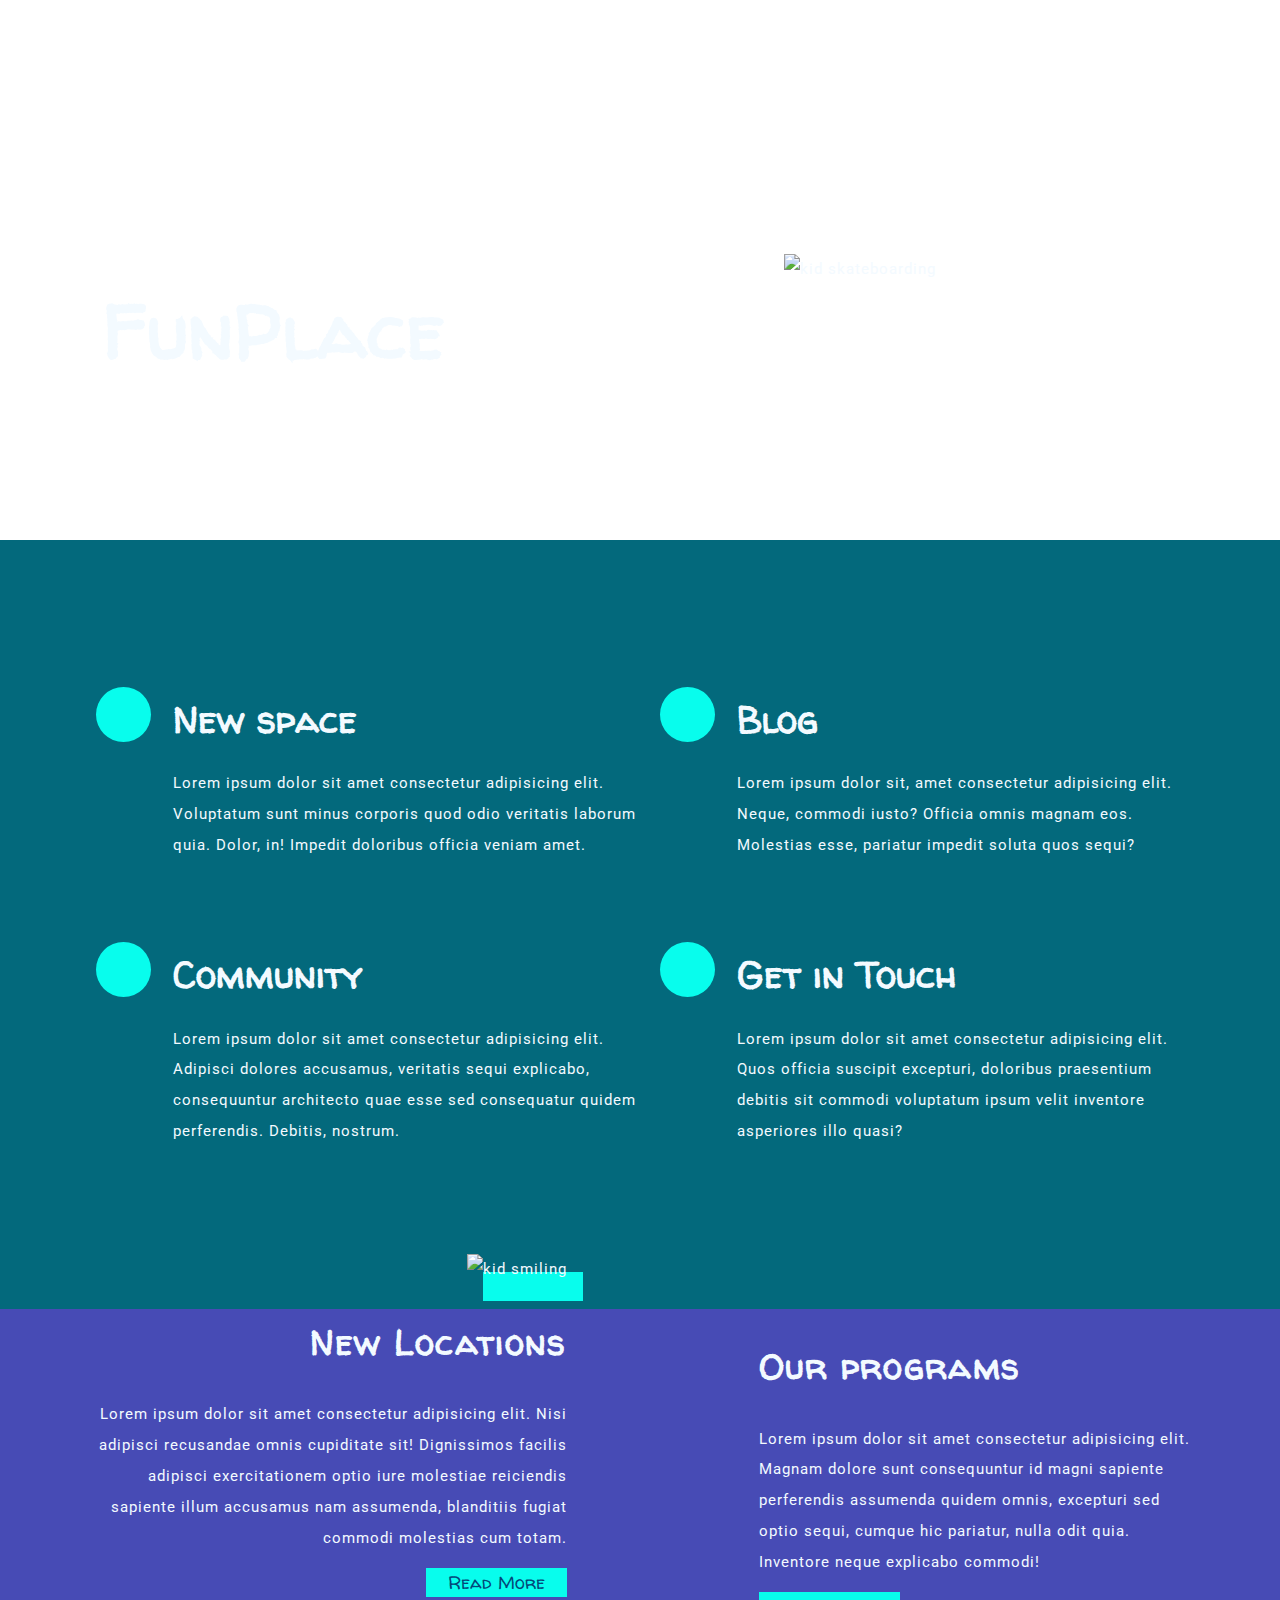
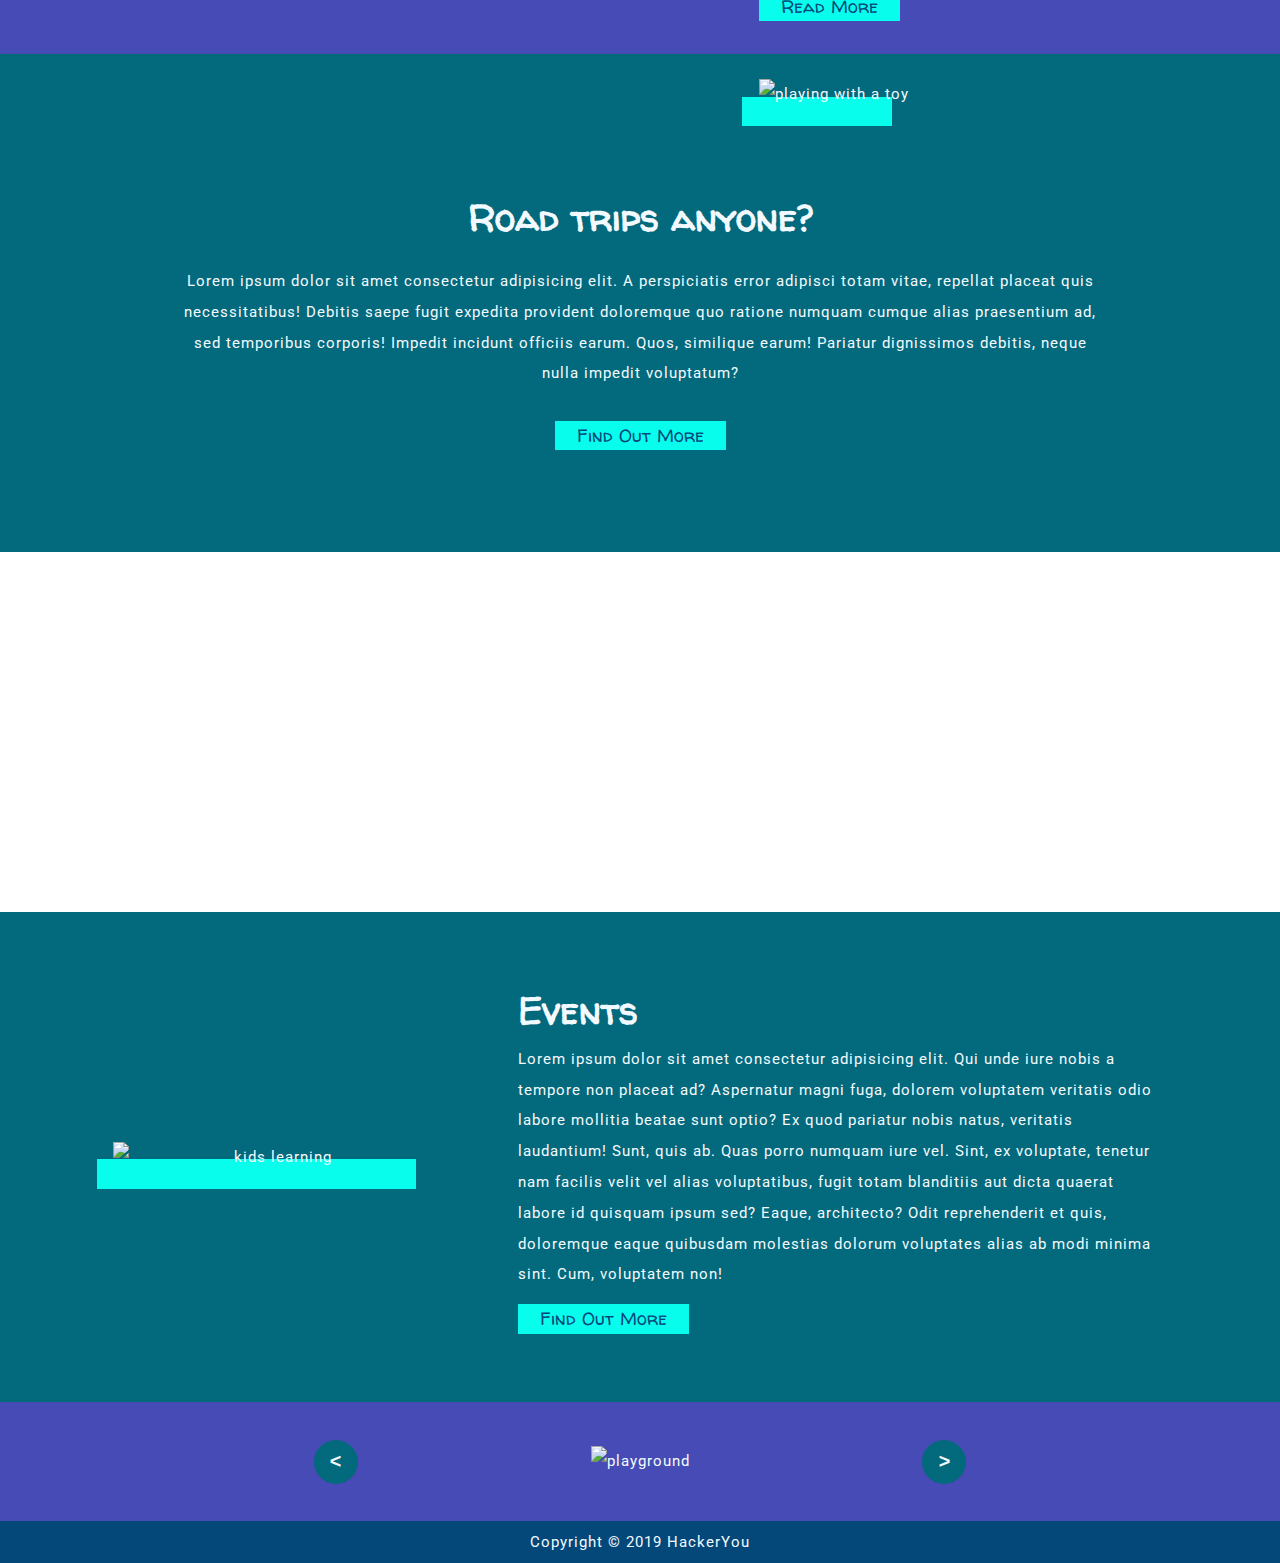
==== index.html @ d603683e "Initial state" ====
<!DOCTYPE html>
<html lang="en">

<head>
  <meta charset="UTF-8">
  <meta http-equiv="X-UA-Compatible" content="IE=edge">
  <meta name="viewport" content="width=device-width, initial-scale=1.0">
  <title>FunPage: Front Page</title>
  <link rel="stylesheet" href="./styles/styles.css">
  <link rel="preconnect" href="https://fonts.googleapis.com">
  <link rel="preconnect" href="https://fonts.gstatic.com" crossorigin>
  <link href="https://fonts.googleapis.com/css2?family=Roboto:wght@400;700&family=Walter+Turncoat&display=swap"
    rel="stylesheet">
  <link rel="stylesheet" href="https://use.fontawesome.com/releases/v5.8.1/css/all.css"
    integrity="sha384-50oBUHEmvpQ+1lW4y57PTFmhCaXp0ML5d60M1M7uH2+nqUivzIebhndOJK28anvf" crossorigin="anonymous">
</head>

<body>
  <header id="home" class="home">
    <div class="topNavContainer clearfix">
      <i class="fa fa-bars"></i>
      <nav class="topNav clearfix">
        <ul>
          <li><a href="index.html">Home</a></li>
          <li><a href="index.html#info1">About</a></li>
          <li><a href="blog.html">Blog</a></li>
          <li><a href="contact.html">Contact</a></li>
        </ul>
      </nav>
    </div>
    <h1 class="title">FunPlace</h1>
  </header>

  <main>
    <section id="introPic" class="introPic">
      <img src="funplaceAssets/home-box-header.jpg" alt="kid skateboarding">
    </section>

    <section id="info1" class="info1">
      <div class="wrapper">
        <div class="infoGroupOne">
          <div class="infoTab">
            <div class="infoHeadline">
              <i class="fas fa-home"></i>
              <h2>New space</h2>
            </div>
            <p>Lorem ipsum dolor sit amet consectetur adipisicing elit. Voluptatum sunt minus corporis quod odio
              veritatis
              laborum quia. Dolor, in! Impedit doloribus officia veniam amet.</p>
          </div>
          <div class="infoTab">
            <div class="infoHeadline">
              <i class="fas fa-users"></i>
              <h2>Community</h2>
            </div>
            <p>Lorem ipsum dolor sit amet consectetur adipisicing elit. Adipisci dolores accusamus, veritatis sequi
              explicabo, consequuntur architecto quae esse sed consequatur quidem perferendis. Debitis, nostrum.</p>
          </div>
        </div>
        <div class="infoGroupTwo">
          <div class="infoTab">
            <div class="infoHeadline">
              <i class="fas fa-file"></i>
              <h2>Blog</h2>
            </div>
            <p>Lorem ipsum dolor sit, amet consectetur adipisicing elit. Neque, commodi iusto? Officia omnis magnam eos.
              Molestias esse, pariatur impedit soluta quos sequi?</p>
          </div>
          <div class="infoTab">
            <div class="infoHeadline">
              <i class="fas fa-phone"></i>
              <h2>Get in Touch</h2>
            </div>
            <p>Lorem ipsum dolor sit amet consectetur adipisicing elit. Quos officia suscipit excepturi, doloribus
              praesentium debitis sit commodi voluptatum ipsum velit inventore asperiores illo quasi?</p>
          </div>
        </div>
      </div>
    </section>

    <section id="info2" class="info2">
      <div class="containerTop">
        <div class="topInfo2">
          <div class="topImageContainer">
            <img src="funplaceAssets/left-image.jpg" alt="kid smiling">
          </div>
          <div class="topText">
            <h3>New Locations</h3>
            <p>Lorem ipsum dolor sit amet consectetur adipisicing elit. Nisi adipisci recusandae omnis cupiditate sit!
              Dignissimos facilis adipisci exercitationem optio iure molestiae reiciendis sapiente illum accusamus nam
              assumenda, blanditiis fugiat commodi molestias cum totam.</p>
            <a href="linktopage.com">Read More</a>
          </div>
        </div>
      </div>
      <div class="containerBot">
        <div class="botInfo2">
          <div class="botText">
            <h3>Our programs</h3>
            <p>Lorem ipsum dolor sit amet consectetur adipisicing elit. Magnam dolore sunt consequuntur id magni
              sapiente
              perferendis assumenda quidem omnis, excepturi sed optio sequi, cumque hic pariatur, nulla odit quia.
              Inventore neque explicabo commodi!</p>
            <a href="linktopage.com">Read More</a>
          </div>
          <div class="botImageContainer">
            <img src="funplaceAssets/right-image.jpg" alt="playing with a toy">
          </div>
        </div>
      </div>


    </section>

    <section id="roadTrip" class="roadTrip">
      <div class="wrapper">
        <h2>Road trips anyone?</h2>
        <p>Lorem ipsum dolor sit amet consectetur adipisicing elit. A perspiciatis error adipisci totam vitae, repellat
          placeat quis necessitatibus! Debitis saepe fugit expedita provident doloremque quo ratione numquam cumque
          alias
          praesentium ad, sed temporibus corporis! Impedit incidunt officiis earum. Quos, similique earum! Pariatur
          dignissimos debitis, neque nulla impedit voluptatum?</p>
        <a href="somesortathing">Find Out More</a>
      </div>
    </section>

    <section id="poolPic" class="poolPic">
    </section>

    <section id="events" class="events">
      <div class="wrapper">
        <div class="eventsImageContainer">
          <img src="funplaceAssets/small-box.jpg" alt="kids learning">
        </div>
        <div class="eventsInfo">
          <h2>Events</h2>
          <p>Lorem ipsum dolor sit amet consectetur adipisicing elit. Qui unde iure nobis a tempore non placeat ad?
            Aspernatur magni fuga, dolorem voluptatem veritatis odio labore mollitia beatae sunt optio? Ex quod pariatur
            nobis natus, veritatis laudantium! Sunt, quis ab. Quas porro numquam iure vel. Sint, ex voluptate, tenetur
            nam
            facilis velit vel alias voluptatibus, fugit totam blanditiis aut dicta quaerat labore id quisquam ipsum sed?
            Eaque, architecto? Odit reprehenderit et quis, doloremque eaque quibusdam molestias dolorum voluptates alias
            ab modi minima sint. Cum, voluptatem non!</p>
          <a href="somelinkhere">Find Out More</a>
        </div>
      </div>
    </section>

    <section id="album" class="album">
      <div class="wrapper carousel">
        <div class="carouselPic carouselVisible">
          <img src="funplaceAssets/gallery-image-1.jpg" alt="playground">

        </div>
        <div class="carouselPic">
          <img src="funplaceAssets/gallery-image-2.jpg" alt="girl sliding">

        </div>
        <div class="carouselPic">
          <img src="funplaceAssets/gallery-image-3.jpg" alt="kids playing tug o' war">

        </div>

        <div class="carouselButtons">
          <button id="carouselPrev" aria-label="Previous Slide"><</button>
              <button id="carouselNext" aria-label="Next Slide">></button>
        </div>
      </div>
    </section>
  </main>
  <footer id="footer" class="footer">
    <p>Copyright © 2019 HackerYou</p>
  </footer>
  <script src="../script.js"></script>
</body>

</html>
---- styles/styles.css ----
html {
  line-height: 1.15;
  -ms-text-size-adjust: 100%;
  -webkit-text-size-adjust: 100%;
}

body {
  margin: 0;
}

article, aside, footer, header, nav, section {
  display: block;
}

h1 {
  font-size: 2em;
  margin: 0.67em 0;
}

figcaption, figure, main {
  display: block;
}

figure {
  margin: 1em 40px;
}

hr {
  -webkit-box-sizing: content-box;
          box-sizing: content-box;
  height: 0;
  overflow: visible;
}

pre {
  font-family: monospace, monospace;
  font-size: 1em;
}

a {
  background-color: transparent;
  -webkit-text-decoration-skip: objects;
}

abbr[title] {
  border-bottom: none;
  text-decoration: underline;
  -webkit-text-decoration: underline dotted;
          text-decoration: underline dotted;
}

b, strong {
  font-weight: inherit;
}

b, strong {
  font-weight: bolder;
}

code, kbd, samp {
  font-family: monospace, monospace;
  font-size: 1em;
}

dfn {
  font-style: italic;
}

mark {
  background-color: #ff0;
  color: #000;
}

small {
  font-size: 80%;
}

sub, sup {
  font-size: 75%;
  line-height: 0;
  position: relative;
  vertical-align: baseline;
}

sub {
  bottom: -0.25em;
}

sup {
  top: -0.5em;
}

audio, video {
  display: inline-block;
}

audio:not([controls]) {
  display: none;
  height: 0;
}

img {
  border-style: none;
}

svg:not(:root) {
  overflow: hidden;
}

button, input, optgroup, select, textarea {
  font-family: sans-serif;
  font-size: 100%;
  line-height: 1.15;
  margin: 0;
}

button, input {
  overflow: visible;
}

button, select {
  text-transform: none;
}

button, html [type=button], [type=reset], [type=submit] {
  -webkit-appearance: button;
}

button::-moz-focus-inner, [type=button]::-moz-focus-inner, [type=reset]::-moz-focus-inner, [type=submit]::-moz-focus-inner {
  border-style: none;
  padding: 0;
}

button:-moz-focusring, [type=button]:-moz-focusring, [type=reset]:-moz-focusring, [type=submit]:-moz-focusring {
  outline: 1px dotted ButtonText;
}

fieldset {
  padding: 0.35em 0.75em 0.625em;
}

legend {
  -webkit-box-sizing: border-box;
          box-sizing: border-box;
  color: inherit;
  display: table;
  max-width: 100%;
  padding: 0;
  white-space: normal;
}

progress {
  display: inline-block;
  vertical-align: baseline;
}

textarea {
  overflow: auto;
}

[type=checkbox], [type=radio] {
  -webkit-box-sizing: border-box;
          box-sizing: border-box;
  padding: 0;
}

[type=number]::-webkit-inner-spin-button, [type=number]::-webkit-outer-spin-button {
  height: auto;
}

[type=search] {
  -webkit-appearance: textfield;
  outline-offset: -2px;
}

[type=search]::-webkit-search-cancel-button, [type=search]::-webkit-search-decoration {
  -webkit-appearance: none;
}

::-webkit-file-upload-button {
  -webkit-appearance: button;
  font: inherit;
}

details, menu {
  display: block;
}

summary {
  display: list-item;
}

canvas {
  display: inline-block;
}

template {
  display: none;
}

[hidden] {
  display: none;
}

.clearfix:after {
  visibility: hidden;
  display: block;
  font-size: 0;
  content: "";
  clear: both;
  height: 0;
}

* {
  -webkit-box-sizing: border-box;
  box-sizing: border-box;
}

.visuallyHidden:not(:focus):not(:active) {
  position: absolute;
  width: 1px;
  height: 1px;
  margin: -1px;
  border: 0;
  padding: 0;
  white-space: nowrap;
  -webkit-clip-path: inset(100%);
          clip-path: inset(100%);
  clip: rect(0 0 0);
  overflow: hidden;
}

.sr-only {
  position: absolute;
  width: 1px;
  height: 1px;
  margin: -1px;
  border: 0;
  padding: 0;
  white-space: nowrap;
  -webkit-clip-path: inset(100%);
          clip-path: inset(100%);
  clip: rect(0 0 0 0);
  overflow: hidden;
}

html {
  font-size: 20px;
}

body {
  font-family: "Roboto", sans-serif;
  font-size: 0.8rem;
  color: #F3FAFF;
  line-height: 1.4rem;
  letter-spacing: 1px;
  max-width: 1960px;
}

h1 {
  font-family: "Walter Turncoat", cursive;
  font-size: 3.5rem;
  color: #F3FAFF;
  line-height: normal;
  letter-spacing: normal;
}

h2 {
  font-family: "Walter Turncoat", cursive;
  font-size: 1.7rem;
  color: #F3FAFF;
  line-height: 3rem;
  letter-spacing: normal;
}

h3 {
  font-family: "Walter Turncoat", cursive;
  font-size: 1.6rem;
  color: #F3FAFF;
  line-height: 2rem;
  letter-spacing: 1.3px;
}

a {
  text-decoration: none;
  font-family: "Walter Turncoat", cursive;
  font-size: 0.8rem;
  color: #044779;
  line-height: normal;
  letter-spacing: normal;
  background-color: #08FDED;
  padding: 0.1rem 1rem;
}

nav a {
  font-family: "Roboto", sans-serif;
  padding: 0;
  margin: 0 0 1rem 0;
  font-size: 0.9rem;
}

nav {
  font-family: "Roboto", sans-serif;
  font-size: 1.45rem;
  color: #F3FAFF;
  line-height: normal;
  letter-spacing: normal;
}

.wrapper {
  width: 85%;
  margin: 0 auto;
}

.home {
  background-image: url(../funplaceAssets/home-header.jpg);
  min-height: 350px;
  background-position: center;
  height: 100vh;
  width: 100%;
  display: -webkit-box;
  display: -ms-flexbox;
  display: flex;
  -webkit-box-orient: vertical;
  -webkit-box-direction: normal;
      -ms-flex-direction: column;
          flex-direction: column;
  -webkit-box-align: end;
      -ms-flex-align: end;
          align-items: flex-end;
}

.home h1 {
  -webkit-box-flex: 1;
      -ms-flex-positive: 1;
          flex-grow: 1;
  display: -webkit-box;
  display: -ms-flexbox;
  display: flex;
  -webkit-box-align: center;
      -ms-flex-align: center;
          align-items: center;
  -webkit-box-pack: center;
      -ms-flex-pack: center;
          justify-content: center;
  padding-bottom: 5rem;
  width: 100%;
}

.home i {
  font-size: 2.5rem;
  color: white;
  padding: 0;
}

.topNavContainer {
  position: relative;
  display: -webkit-box;
  display: -ms-flexbox;
  display: flex;
  -webkit-box-orient: horizontal;
  -webkit-box-direction: normal;
      -ms-flex-direction: row;
          flex-direction: row;
  -webkit-box-pack: end;
      -ms-flex-pack: end;
          justify-content: flex-end;
  margin-right: 1.5%;
  width: 10%;
}

.topNav {
  display: none;
  position: absolute;
  top: 10px;
  right: 0;
  padding: 13px 0px;
  text-align: right;
}

.topNavContainer:hover .topNav,
.topNavContainer:focus .topNav {
  display: block;
}

.topNavContainer ul {
  list-style-type: none;
}

.topNavContainer a {
  color: white;
  text-decoration: none;
  background-color: transparent;
}

.topNavContainer a:hover,
.topNavContainer a:focus {
  border-bottom: 0.2rem solid #08FDED;
  font-size: 1.15rem;
}

.introPic {
  background-color: #03697C;
}

.introPic img {
  width: 100%;
}

.info1 {
  background: #03697C;
  padding: 1.5rem 0;
}

.info1 .wrapper {
  display: -webkit-box;
  display: -ms-flexbox;
  display: flex;
  -webkit-box-orient: vertical;
  -webkit-box-direction: normal;
      -ms-flex-direction: column;
          flex-direction: column;
  padding: 15px 0;
}

.infoTab {
  padding: 1.5rem 0;
}

.info1 h2 {
  margin: 0 0 0 1rem;
}

.infoHeadline {
  display: -webkit-box;
  display: -ms-flexbox;
  display: flex;
}

.info1 i {
  display: -webkit-box;
  display: -ms-flexbox;
  display: flex;
  -webkit-box-align: center;
      -ms-flex-align: center;
          align-items: center;
  -webkit-box-pack: center;
      -ms-flex-pack: center;
          justify-content: center;
  background: #08FDED;
  color: #474BB5;
  height: 2.5rem;
  width: 2.5rem;
  font-size: 1.5rem;
  border-radius: 50%;
}

.info2 img {
  width: 100%;
  display: block;
}

.containerTop,
.containerBot {
  display: -webkit-box;
  display: -ms-flexbox;
  display: flex;
  padding-bottom: 2.5rem;
}

.containerTop {
  background-color: #474BB5;
  padding-bottom: 1.6rem;
}

.containerBot {
  background-color: #474BB5;
  -webkit-box-pack: end;
      -ms-flex-pack: end;
          justify-content: flex-end;
}

.topInfo2,
.botInfo2 {
  width: 80%;
  display: -webkit-box;
  display: -ms-flexbox;
  display: flex;
  -webkit-box-orient: vertical;
  -webkit-box-direction: normal;
      -ms-flex-direction: column;
          flex-direction: column;
  -webkit-box-align: end;
      -ms-flex-align: end;
          align-items: flex-end;
  margin: 0;
  padding-bottom: 1rem;
}

.topInfo2 {
  text-align: right;
  padding: 0;
}

.botInfo2 {
  text-align: left;
  -webkit-box-align: start;
      -ms-flex-align: start;
          align-items: flex-start;
}

.topImageContainer {
  margin-top: -2.5rem;
  position: relative;
  z-index: 1;
}

.botImageContainer {
  margin: 2.5rem 0 -6rem 0;
  position: relative;
  z-index: 1;
}

.topInfo2 .topImageContainer::after,
.botInfo2 .botImageContainer::after {
  content: "";
  position: absolute;
  width: 100%;
  height: 95%;
  background-color: #08FDED;
  z-index: -1;
}

.topInfo2 .topImageContainer::after {
  bottom: -0.75rem;
  right: -0.75rem;
}

.botInfo2 .botImageContainer::after {
  top: -0.75rem;
  left: -0.75rem;
}

.topText {
  width: 75%;
}

.botText {
  width: 75%;
}

.roadTrip {
  background-color: #03697C;
  padding: 4.5rem 0;
}

.roadTrip .wrapper {
  width: 72.5%;
  text-align: center;
}

.roadTrip h2 {
  margin-bottom: 0;
}

.roadTrip p {
  margin-bottom: 1.5rem;
}

.poolPic {
  background-image: url(../funplaceAssets/banner.jpg);
  min-height: 350px;
  background-position: center;
  height: 40vh;
  width: 100%;
}

.events {
  background-color: #03697C;
  padding: 2rem 0;
}

.events .wrapper {
  display: -webkit-box;
  display: -ms-flexbox;
  display: flex;
  -webkit-box-orient: vertical;
  -webkit-box-direction: reverse;
      -ms-flex-direction: column-reverse;
          flex-direction: column-reverse;
  text-align: center;
  -webkit-box-align: center;
      -ms-flex-align: center;
          align-items: center;
}

.eventsInfo {
  padding-bottom: 2rem;
}

.events img {
  width: 100%;
  display: block;
}

.eventsImageContainer {
  width: 85.294%;
  margin: 2rem 0;
  position: relative;
  z-index: 1;
}

.eventsImageContainer::before {
  content: "";
  height: 50%;
  width: 50%;
  background-color: #08FDED;
  position: absolute;
  top: -0.75rem;
  right: -0.75rem;
  z-index: -1;
}

.eventsImageContainer::after {
  content: "";
  height: 50%;
  width: 50%;
  background-color: #08FDED;
  position: absolute;
  bottom: -0.75rem;
  left: -0.75rem;
  z-index: -1;
}

.album {
  background-color: #474BB5;
}

.album .wrapper {
  display: -webkit-box;
  display: -ms-flexbox;
  display: flex;
  -webkit-box-orient: vertical;
  -webkit-box-direction: normal;
      -ms-flex-direction: column;
          flex-direction: column;
  padding: 2rem 0;
  width: 85%;
  position: relative;
}

.album .carouselPic,
.album .carouselHidden {
  display: none;
  text-align: center;
}

.album .carouselVisible {
  display: block;
  -webkit-animation: fadePic 2s;
          animation: fadePic 2s;
}

.album .carouselPic img {
  width: 85%;
  height: auto;
}

.album .carouselButtons {
  display: -webkit-box;
  display: -ms-flexbox;
  display: flex;
  width: 100%;
  -webkit-box-pack: justify;
      -ms-flex-pack: justify;
          justify-content: space-between;
  position: absolute;
  top: 50%;
  -webkit-transform: translateY(-50%);
          transform: translateY(-50%);
}

.album .carouselButtons button {
  color: #F3FAFF;
  border-radius: 50%;
  background-color: #03697C;
  border: none;
  font-size: 0.7rem;
  font-weight: bold;
  cursor: pointer;
  width: 1.5rem;
  height: 1.5rem;
}

.album .carouselButtons button#carouselPrev {
  margin-left: -0.5rem;
}

.album .carouselButtons button#carouselNext {
  margin-right: -0.5rem;
}

@-webkit-keyframes fadePic {
  0% {
    opacity: 0;
  }
  100% {
    opacity: 1;
  }
}

@keyframes fadePic {
  0% {
    opacity: 0;
  }
  100% {
    opacity: 1;
  }
}
.footer {
  background-color: #044779;
  text-align: center;
  padding: 0.25rem;
}

.footer p {
  margin: 0;
}

@media (min-width: 768px) {
  body {
    font-size: 0.7rem;
  }

  nav a {
    font-size: 0.7rem;
    margin-right: 1.5rem;
  }

  .home {
    padding-left: 7.5%;
    min-height: 300px;
    height: 60vh;
    background-size: cover;
    background-position: center;
    -webkit-box-align: start;
        -ms-flex-align: start;
            align-items: flex-start;
  }

  .home h1 {
    -webkit-box-pack: left;
        -ms-flex-pack: left;
            justify-content: left;
    padding: 5.5rem 0 0 0.25rem;
    font-size: 3.5rem;
  }

  .home i {
    visibility: hidden;
  }

  .topNav {
    display: block;
    width: 100%;
  }

  .topNavContainer ul {
    display: -webkit-box;
    display: -ms-flexbox;
    display: flex;
    padding: 0;
    margin: 0 0 0 -0.25rem;
  }

  .introPic {
    display: -webkit-box;
    display: -ms-flexbox;
    display: flex;
    -webkit-box-pack: end;
        -ms-flex-pack: end;
            justify-content: flex-end;
  }

  .introPic img {
    width: 50%;
    max-width: calc(992px / 2);
    margin-top: -13rem;
  }

  .info1 {
    padding: 4.5rem 0;
  }

  .info1 .wrapper {
    -webkit-box-orient: horizontal;
    -webkit-box-direction: normal;
        -ms-flex-direction: row;
            flex-direction: row;
  }

  .infoTab p {
    margin-left: 3.5rem;
  }

  .info2 {
    display: -webkit-box;
    display: -ms-flexbox;
    display: flex;
  }

  .info2 .topInfo2,
.info2 .botInfo2,
.info2 .topText,
.info2 .botText {
    width: 85%;
  }

  .botInfo2 .botImageContainer::after {
    bottom: -0.75rem;
    top: inherit;
  }

  .events {
    padding: 3rem 0;
  }

  .events .wrapper {
    -webkit-box-orient: horizontal;
    -webkit-box-direction: normal;
        -ms-flex-direction: row;
            flex-direction: row;
    -webkit-box-pack: space-evenly;
        -ms-flex-pack: space-evenly;
            justify-content: space-evenly;
    width: 95%;
    -webkit-box-align: center;
        -ms-flex-align: center;
            align-items: center;
  }

  .events .eventsImageContainer,
.events .eventsInfo {
    padding: 0;
  }

  .events .eventsImageContainer {
    width: calc(80% / 3);
  }

  .events .eventsInfo {
    width: calc((80% / 3) * 2);
    text-align: left;
  }

  .eventsInfo h2 {
    margin: 0;
  }

  .eventsInfo p {
    margin-top: 0;
  }

  .eventsImageContainer::before {
    visibility: hidden;
  }

  .eventsImageContainer::after {
    height: 98.5%;
    width: 98.5%;
  }

  .album .wrapper {
    display: -webkit-box;
    display: -ms-flexbox;
    display: flex;
    -webkit-box-orient: horizontal;
    -webkit-box-direction: normal;
        -ms-flex-direction: row;
            flex-direction: row;
    width: 85%;
    -webkit-box-pack: space-evenly;
        -ms-flex-pack: space-evenly;
            justify-content: space-evenly;
  }

  .album .carouselButtons button {
    font-size: 0.9rem;
    width: 2rem;
    height: 2rem;
  }

  .album .carouselButtons button#carouselPrev {
    margin-left: 20%;
  }

  .album .carouselButtons button#carouselNext {
    margin-right: 20%;
  }
}
@media (min-width: 992px) {
  html {
    font-size: 21px;
  }
}
@media (min-width: 1200px) {
  html {
    font-size: 22px;
  }
}
.blog h2 {
  margin: 0;
  font-size: 2rem;
  letter-spacing: 0.1rem;
}

.blogHome {
  background-image: url(../funplaceAssets/blog-header.jpg);
  min-height: 250px;
  background-size: cover;
  background-position: center;
  height: 50vh;
  width: 100%;
  display: -webkit-box;
  display: -ms-flexbox;
  display: flex;
  -webkit-box-orient: horizontal;
  -webkit-box-direction: reverse;
      -ms-flex-direction: row-reverse;
          flex-direction: row-reverse;
  text-align: center;
  -webkit-box-pack: justify;
      -ms-flex-pack: justify;
          justify-content: space-between;
}

.blogHome h1 {
  -webkit-box-flex: 1;
      -ms-flex-positive: 1;
          flex-grow: 1;
  font-family: "Walter Turncoat", cursive;
  font-size: 3.2rem;
  color: #F3FAFF;
  line-height: 3.04rem;
  letter-spacing: normal;
  padding-top: 12.5%;
  width: 100%;
  text-align: left;
  margin-left: 10%;
}

.blogHome i {
  font-size: 2.5rem;
  color: white;
  padding: 0;
}

.blogHome a {
  background-color: transparent;
}

.blogHome nav {
  font-family: "Roboto", sans-serif;
  font-size: 1.45rem;
  color: #F3FAFF;
  line-height: normal;
  letter-spacing: normal;
}

.blogHome .topNavContainer {
  height: 10%;
}

.blogMainContainer {
  display: -webkit-box;
  display: -ms-flexbox;
  display: flex;
  -webkit-box-orient: vertical;
  -webkit-box-direction: normal;
      -ms-flex-direction: column;
          flex-direction: column;
}

.article {
  background-color: #03697C;
  display: -webkit-box;
  display: -ms-flexbox;
  display: flex;
  -webkit-box-orient: vertical;
  -webkit-box-direction: normal;
      -ms-flex-direction: column;
          flex-direction: column;
  -webkit-box-align: end;
      -ms-flex-align: end;
          align-items: flex-end;
  padding: 0 0 0.5rem 0;
}

.article img {
  width: 100%;
  display: block;
}

.articleImageContainer {
  width: calc(100% - 0.75rem);
  position: relative;
  z-index: 1;
}

.articleTextContainer {
  width: 100%;
  position: relative;
  z-index: 1;
  padding-top: 1rem;
}

.articleImageContainer::after {
  content: "";
  height: calc(100% + 0.75rem);
  width: calc(100% + 0.75rem);
  position: absolute;
  bottom: -0.75rem;
  left: -0.75rem;
  background-color: #08FDED;
  z-index: -1;
}

.articleTextContainer::after {
  content: "";
  height: 100%;
  width: calc(100% - 5px);
  border-left: 5px solid #08FDED;
  border-bottom: 5px solid #08FDED;
  position: absolute;
  bottom: 0;
  left: 0;
  z-index: -1;
}

.articleText {
  width: 80%;
  margin: 0 auto;
  padding-bottom: 4rem;
  z-index: 1;
}

.aside {
  display: -webkit-box;
  display: -ms-flexbox;
  display: flex;
  background-color: #03697C;
  -webkit-box-pack: center;
      -ms-flex-pack: center;
          justify-content: center;
  padding: 3.5rem 0 0.5rem 0;
}

.asideContainer {
  width: 75%;
  background-color: #474BB5;
}

.asideImageContainer {
  width: 115%;
  margin-left: -18.5%;
  margin-top: -3.5%;
}

.aside img {
  width: 100%;
}

.mission {
  margin: 0 auto;
  width: 75%;
}

.mission h4 {
  font-family: "Walter Turncoat", cursive;
  font-size: 1.2rem;
  color: #F3FAFF;
  line-height: normal;
  letter-spacing: normal;
  margin: 0;
  padding-top: 1rem;
}

.mission li {
  color: #08FDED;
}

.mission .recentList {
  color: #F3FAFF;
}

.mission p {
  margin: 0;
  padding: 0.5rem 0 1.75rem 0;
}

.mission ul {
  -webkit-padding-start: 1rem;
          padding-inline-start: 1rem;
  margin: 0.5rem 0 1.5rem 0;
}

.comments {
  background-color: #03697C;
  padding: 1.5rem 0 3rem 0;
}

.comments .wrapper {
  width: 100%;
}

.comments h4 {
  font-style: italic;
  font-size: 0.9rem;
  margin: 0.5rem 0;
}

.comments input,
.comments textarea {
  color: white;
}

.postComments {
  width: 80%;
  margin: 0 5% 0 12.5%;
}

.commentGroup {
  padding: 1rem 0;
}

.submitCommentMessage {
  font-size: 0.65rem;
}

.credentials {
  display: -webkit-box;
  display: -ms-flexbox;
  display: flex;
  -webkit-box-orient: horizontal;
  -webkit-box-direction: normal;
      -ms-flex-direction: row;
          flex-direction: row;
  -webkit-box-pack: justify;
      -ms-flex-pack: justify;
          justify-content: space-between;
}

.credentials div {
  display: -webkit-box;
  display: -ms-flexbox;
  display: flex;
  -webkit-box-orient: vertical;
  -webkit-box-direction: normal;
      -ms-flex-direction: column;
          flex-direction: column;
  width: 48%;
}

.credentials label {
  margin-left: 1rem;
}

.credentials input {
  background-color: #03697C;
  border: none;
  border-bottom: 0.1rem solid #08FDED;
  padding: 0;
}

.commentArea {
  padding: 1.5rem 0;
}

.commentArea textarea {
  width: 100%;
  height: 7.5rem;
  padding: 1rem;
  background-color: #03697C;
  border: 0.1rem solid #08FDED;
}

.commentArea textarea::-webkit-input-placeholder {
  color: #F3FAFF;
}

.commentArea textarea::-moz-placeholder {
  color: #F3FAFF;
}

.commentArea textarea:-ms-input-placeholder {
  color: #F3FAFF;
}

.commentArea textarea::-ms-input-placeholder {
  color: #F3FAFF;
}

.commentArea textarea::placeholder {
  color: #F3FAFF;
}

.submitCommentMessage input[type=submit] {
  width: 100%;
  font-family: "Walter Turncoat", cursive;
  font-size: 1rem;
  color: #044779;
  line-height: normal;
  letter-spacing: normal;
  background-color: #08FDED;
  padding: 0.1rem 0.4rem;
  border: none;
}

@media (min-width: 768px) {
  .blogHome {
    display: -webkit-box;
    display: -ms-flexbox;
    display: flex;
    -webkit-box-orient: vertical;
    -webkit-box-direction: normal;
        -ms-flex-direction: column;
            flex-direction: column;
    background-size: cover;
    background-position: center;
  }

  .blogHome h1 {
    padding: 2rem 0 0 0;
    text-align: left;
    font-size: 3.5rem;
  }

  .blogHome .topNavContainer,
.blogHome h1 {
    margin-left: 7.5%;
  }

  .blogHome i {
    display: none;
  }

  .blogHome ul {
    margin-right: 0;
  }

  .blogMainContainer {
    display: -webkit-box;
    display: -ms-flexbox;
    display: flex;
    -webkit-box-orient: horizontal;
    -webkit-box-direction: reverse;
        -ms-flex-direction: row-reverse;
            flex-direction: row-reverse;
    background-color: #03697C;
  }

  .blogMainContainer .aside {
    width: 40%;
    margin: 0;
    padding: 3rem 0 0 0;
    height: 100%;
  }

  .blogMainContainer .article {
    width: 60%;
    margin: -4rem 0 0 0;
    padding: 0;
    background-color: transparent;
  }

  .articleImageContainer::after {
    height: 98%;
    width: 98%;
  }

  .comments {
    display: -webkit-box;
    display: -ms-flexbox;
    display: flex;
    -webkit-box-orient: horizontal;
    -webkit-box-direction: normal;
        -ms-flex-direction: row;
            flex-direction: row;
    -webkit-box-pack: end;
        -ms-flex-pack: end;
            justify-content: flex-end;
  }

  .postComments {
    width: 60%;
    margin: 0;
  }

  .comments .wrapper {
    width: 80%;
  }

  .commentGroup {
    display: -webkit-box;
    display: -ms-flexbox;
    display: flex;
    -webkit-box-orient: horizontal;
    -webkit-box-direction: normal;
        -ms-flex-direction: row;
            flex-direction: row;
  }

  .commentImageContainer {
    width: 25%;
    padding-top: 0.35rem;
    margin-right: 0.5rem;
  }

  .commentGroup img {
    width: 90%;
  }

  .commentGroup .commentContainer {
    width: calc(75% - 0.5rem);
  }

  .comments h4,
.comments p {
    margin: 0;
  }
}
.touch {
  background-image: url(../funplaceAssets/contact-header.jpg);
  min-height: 300px;
  background-size: cover;
  background-position: center;
  height: 50vh;
  width: 100%;
  display: -webkit-box;
  display: -ms-flexbox;
  display: flex;
  -webkit-box-orient: horizontal;
  -webkit-box-direction: reverse;
      -ms-flex-direction: row-reverse;
          flex-direction: row-reverse;
  text-align: center;
  -webkit-box-pack: justify;
      -ms-flex-pack: justify;
          justify-content: space-between;
}

.touch i {
  font-size: 2.5rem;
}

.touch h1 {
  font-size: 2.6rem;
  margin-left: 1rem;
  -webkit-box-flex: 1;
      -ms-flex-positive: 1;
          flex-grow: 1;
  max-width: 50%;
  padding-top: 12.5%;
}

.touch nav {
  font-family: "Roboto", sans-serif;
  font-size: 1.45rem;
  color: #F3FAFF;
  line-height: normal;
  letter-spacing: normal;
}

.touch .topNavContainer {
  height: 10%;
}

.contact {
  display: -webkit-box;
  display: -ms-flexbox;
  display: flex;
  -webkit-box-orient: vertical;
  -webkit-box-direction: normal;
      -ms-flex-direction: column;
          flex-direction: column;
}

.contactContainer {
  display: -webkit-box;
  display: -ms-flexbox;
  display: flex;
  -webkit-box-orient: vertical;
  -webkit-box-direction: normal;
      -ms-flex-direction: column;
          flex-direction: column;
  background-color: #03697C;
  text-align: center;
  padding: 3.6rem;
}

.socialMedia {
  padding-left: 1rem;
}

.contactContainer i {
  font-size: 1.2rem;
  letter-spacing: 1rem;
}

.contactContainer p {
  margin: 0;
}

.contactContainer p:nth-child(2) {
  padding: 0.5rem 0;
}

.contact .submitCommentMessage {
  display: -webkit-box;
  display: -ms-flexbox;
  display: flex;
  -webkit-box-pack: center;
      -ms-flex-pack: center;
          justify-content: center;
  width: 100%;
  padding: 0 0 2.5rem 0;
  background-color: #03697C;
}

.formContainer {
  width: 90%;
  position: relative;
  padding: 1.5rem 0;
  background-color: #474BB5;
  z-index: 2;
}

.formContainer input,
.formContainer textarea {
  position: relative;
  z-index: 2;
  color: white;
}

.contact form {
  width: 90%;
  margin: 0 auto;
}

.contact .formContainer::before {
  content: "";
  height: 25%;
  width: 25%;
  border-left: 0.65rem solid #08FDED;
  border-top: 0.65rem solid #08FDED;
  position: absolute;
  top: -0.65rem;
  left: -0.65rem;
}

.contact .formContainer::after {
  content: "";
  height: 25%;
  width: 25%;
  border-right: 0.65rem solid #08FDED;
  border-bottom: 0.65rem solid #08FDED;
  position: absolute;
  bottom: -0.65rem;
  right: -0.65rem;
  z-index: 1;
}

.contact input,
.contact textarea {
  background-color: #474BB5;
}

.contact footer {
  padding-top: 1rem;
}

@media (min-width: 768px) {
  .touch {
    -webkit-box-orient: vertical;
    -webkit-box-direction: normal;
        -ms-flex-direction: column;
            flex-direction: column;
    text-align: left;
    background-image: cover;
    min-height: 350px;
  }

  .touch ul,
.touch h1 {
    margin: 0;
    padding: 0 0 0 5rem;
  }

  .touch h1 {
    padding-top: 2.1rem;
    max-width: 80%;
    font-size: 3.3rem;
  }

  .touch i {
    visibility: hidden;
  }

  .contact {
    display: -webkit-box;
    display: -ms-flexbox;
    display: flex;
    -webkit-box-orient: horizontal;
    -webkit-box-direction: normal;
        -ms-flex-direction: row;
            flex-direction: row;
    padding-bottom: 1.25rem;
    background-color: #03697C;
  }

  .contact .contactContainer {
    width: 35%;
    text-align: left;
    padding: 3rem 1rem 3rem 5rem;
  }

  .contactContainer i {
    font-size: 0.9rem;
    letter-spacing: 0.75rem;
  }

  .contactContainer p {
    line-height: 1rem;
  }

  .socialMedia {
    padding: 0;
  }

  .contact .submitCommentMessage {
    width: 65%;
    margin: -5rem 0.5rem 0 0;
    background-color: transparent;
  }

  .contact .formContainer::before {
    display: none;
  }

  .contact .formContainer::after {
    height: 95%;
    width: 95%;
  }
}
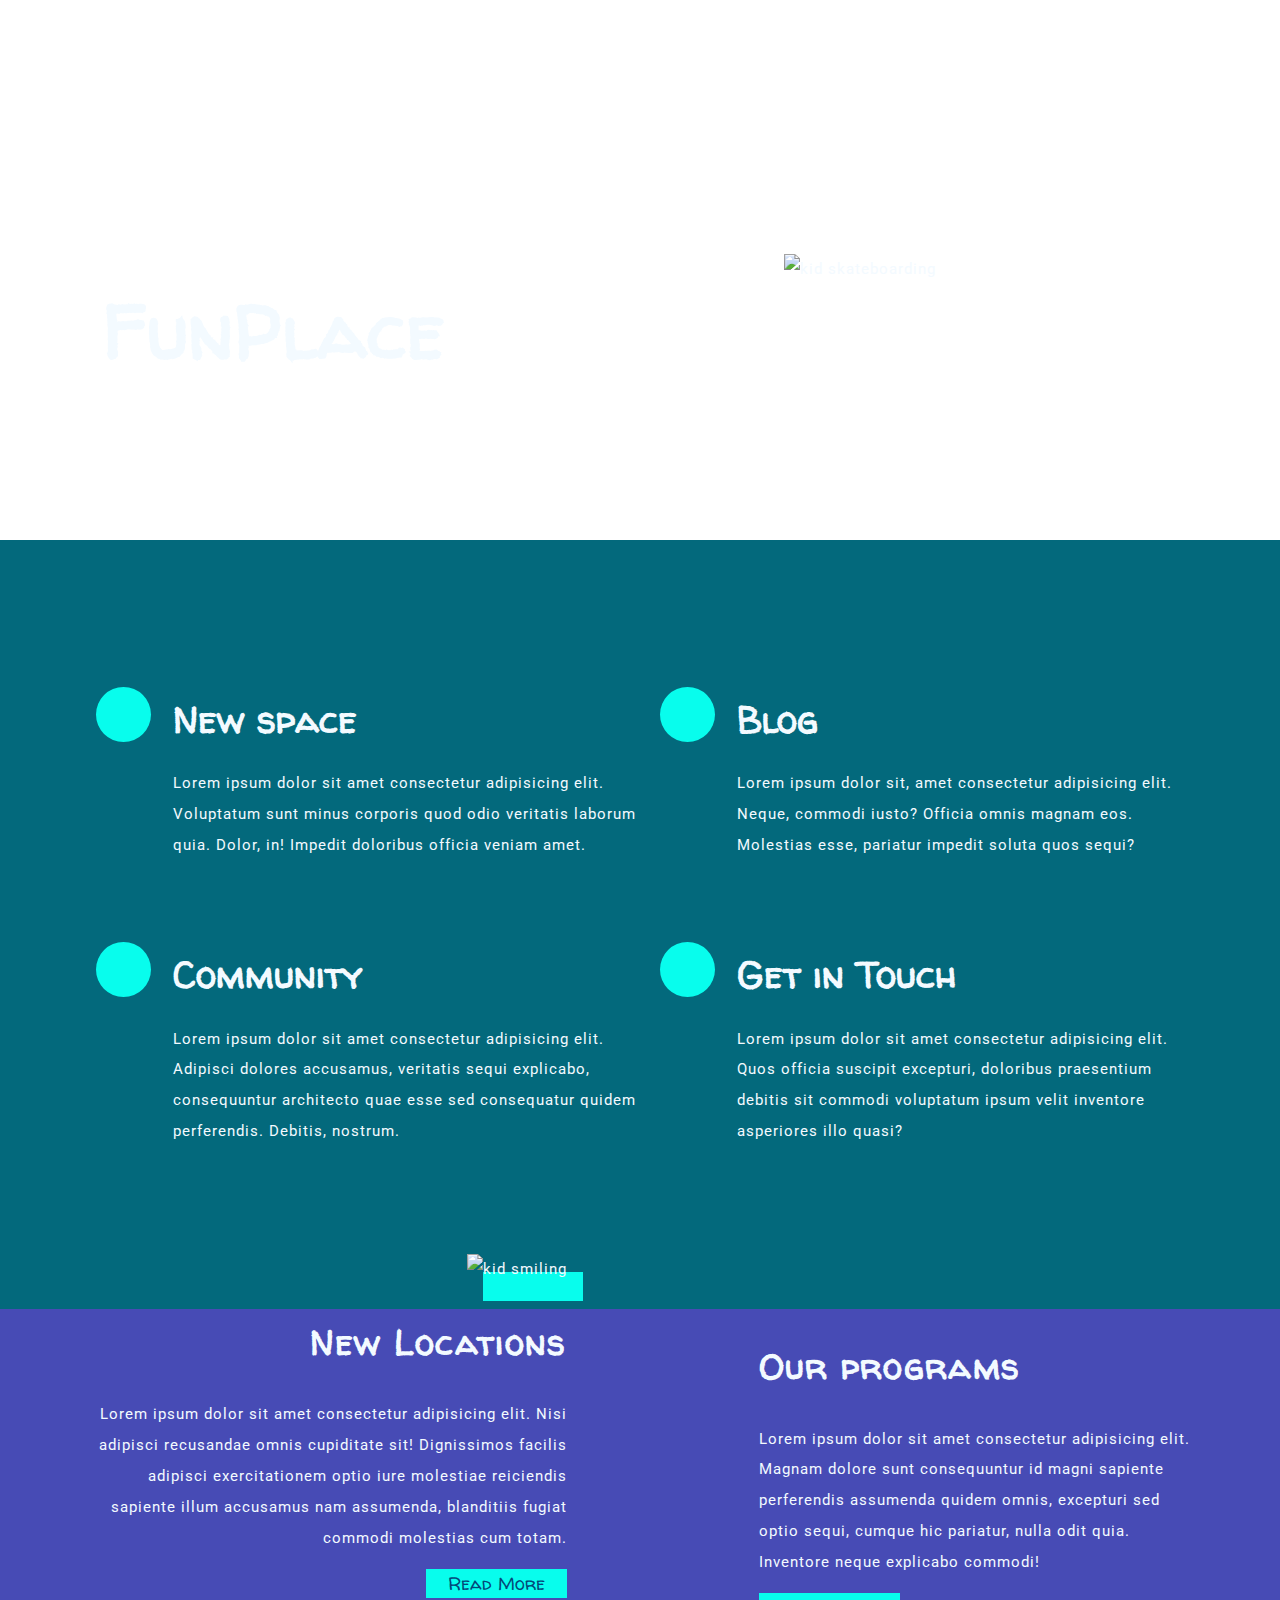
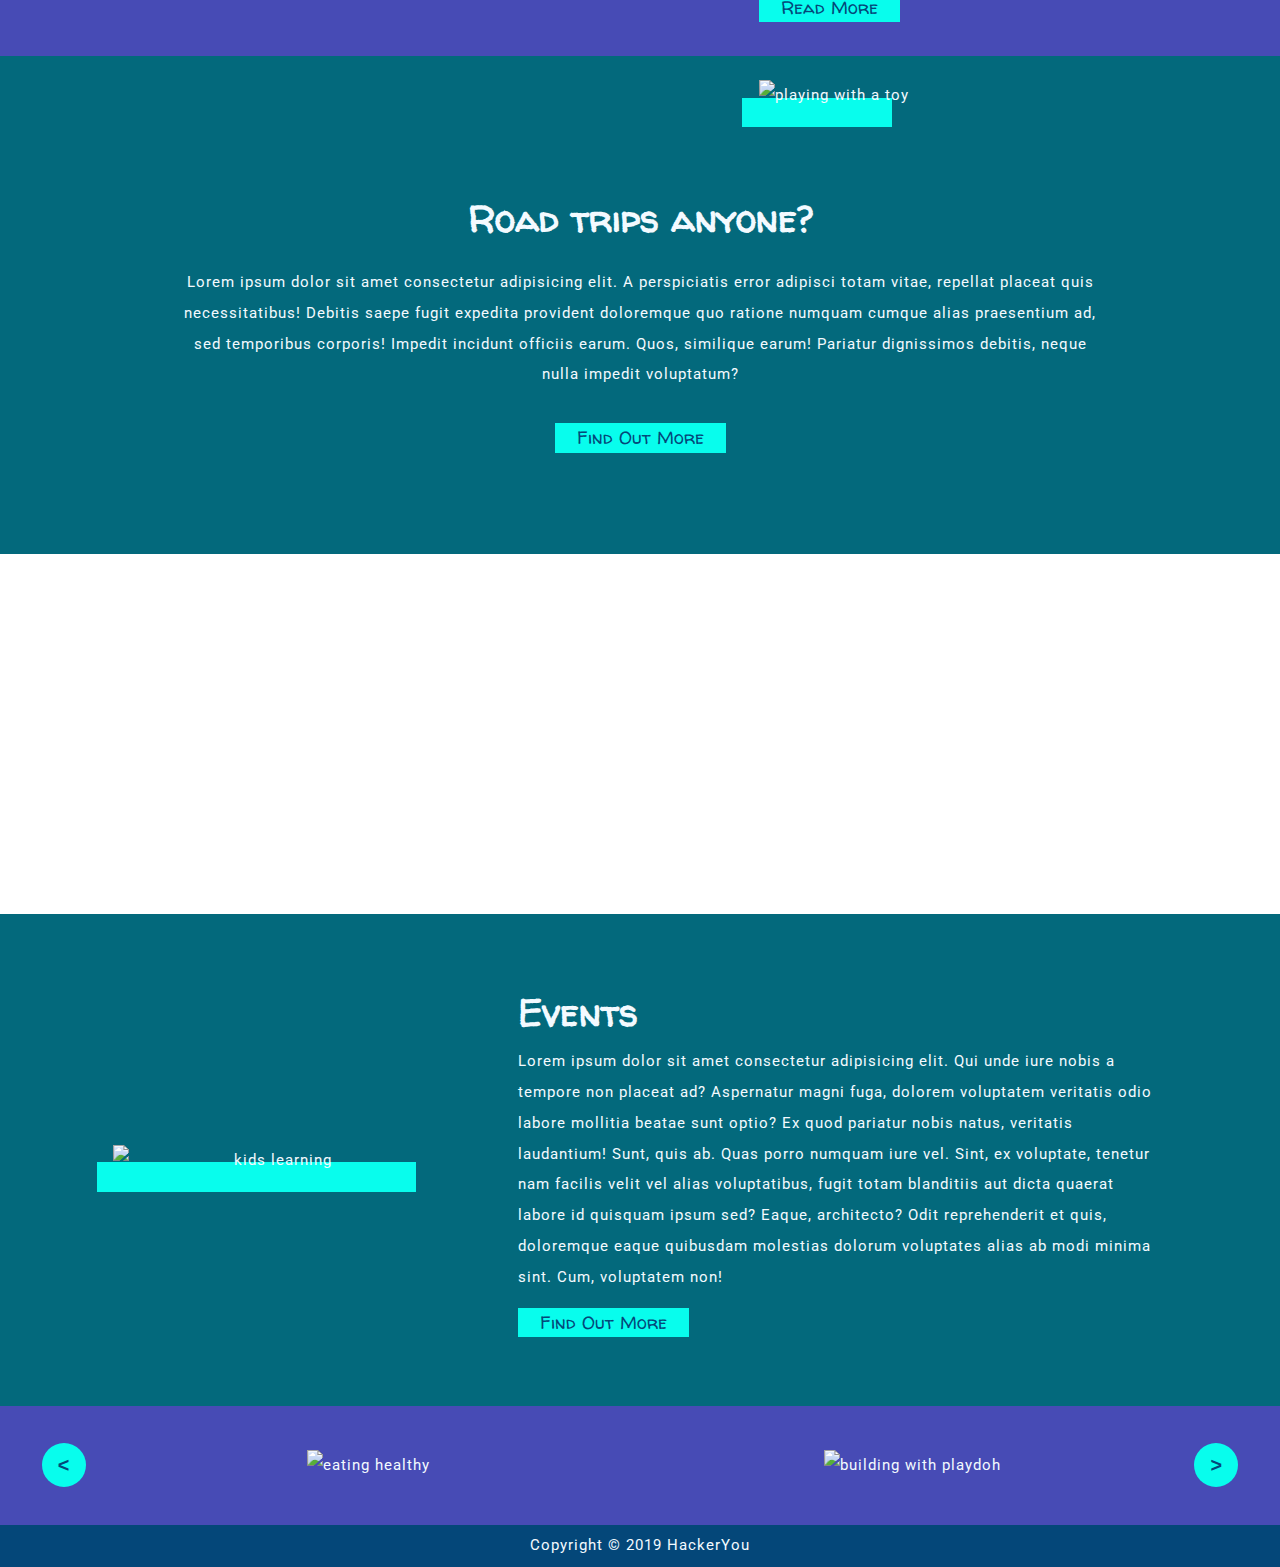
==== commit 32c1b936: "First Commit - added pop up modals to buttons" ====
--- a/index.html
+++ b/index.html
@@ -89,7 +89,7 @@
             <p>Lorem ipsum dolor sit amet consectetur adipisicing elit. Nisi adipisci recusandae omnis cupiditate sit!
               Dignissimos facilis adipisci exercitationem optio iure molestiae reiciendis sapiente illum accusamus nam
               assumenda, blanditiis fugiat commodi molestias cum totam.</p>
-            <a href="linktopage.com">Read More</a>
+            <button class="modalButton">Read More</button>
           </div>
         </div>
       </div>
@@ -101,7 +101,7 @@
               sapiente
               perferendis assumenda quidem omnis, excepturi sed optio sequi, cumque hic pariatur, nulla odit quia.
               Inventore neque explicabo commodi!</p>
-            <a href="linktopage.com">Read More</a>
+            <button class="modalButton">Read More</button>
           </div>
           <div class="botImageContainer">
             <img src="funplaceAssets/right-image.jpg" alt="playing with a toy">
@@ -120,7 +120,7 @@
           alias
           praesentium ad, sed temporibus corporis! Impedit incidunt officiis earum. Quos, similique earum! Pariatur
           dignissimos debitis, neque nulla impedit voluptatum?</p>
-        <a href="somesortathing">Find Out More</a>
+        <button class="modalButton2">Find Out More</button>
       </div>
     </section>
 
@@ -141,7 +141,7 @@
             facilis velit vel alias voluptatibus, fugit totam blanditiis aut dicta quaerat labore id quisquam ipsum sed?
             Eaque, architecto? Odit reprehenderit et quis, doloremque eaque quibusdam molestias dolorum voluptates alias
             ab modi minima sint. Cum, voluptatem non!</p>
-          <a href="somelinkhere">Find Out More</a>
+          <button class="modalButton2">Find Out More</button>
         </div>
       </div>
     </section>
@@ -149,24 +149,55 @@
     <section id="album" class="album">
       <div class="wrapper carousel">
         <div class="carouselPic carouselVisible">
-          <img src="funplaceAssets/gallery-image-1.jpg" alt="playground">
-
-        </div>
-        <div class="carouselPic">
-          <img src="funplaceAssets/gallery-image-2.jpg" alt="girl sliding">
-
+          <img src="funplaceAssets/gallery-image-1.jpg" alt="eating healthy">
+        </div>
+        <div class="carouselPic">
+          <img src="funplaceAssets/gallery-image-2.jpg" alt="building with playdoh">
         </div>
         <div class="carouselPic">
           <img src="funplaceAssets/gallery-image-3.jpg" alt="kids playing tug o' war">
-
+        </div>
+        <div class="carouselPic">
+          <img src="funplaceAssets/gallery-image-4.jpg" alt="bouncy castle">
+        </div>
+        <div class="carouselPic">
+          <img src="funplaceAssets/gallery-image-5.jpg" alt="playground">
+        </div>
+        <div class="carouselPic">
+          <img src="funplaceAssets/gallery-image-6.jpg" alt="handpainting">
+        </div>
+        <div class="carouselPic">
+          <img src="funplaceAssets/gallery-image-7.jpg" alt="girl sliding">
         </div>
 
         <div class="carouselButtons">
           <button id="carouselPrev" aria-label="Previous Slide"><</button>
-              <button id="carouselNext" aria-label="Next Slide">></button>
-        </div>
-      </div>
-    </section>
+          <button id="carouselNext" aria-label="Next Slide">></button>
+        </div>
+      </div>
+    </section>
+
+
+    <div id="modal" class="modal">
+      <div class="modalContainer">
+        <span class="closeModal">&times;</span>
+        <h2>More Awesome Reading</h2>
+        <p>Lorem ipsum dolor sit amet consectetur adipisicing elit. Quas voluptatem quia et impedit inventore rerum ea,
+          sed maiores repudiandae ab? Ipsa iusto delectus sint, odit natus alias reiciendis eaque dolor possimus eum?
+          Accusamus quibusdam incidunt quasi consequatur. Laudantium similique voluptatum reprehenderit asperiores
+          perspiciatis explicabo, cum, id, cupiditate dolore ea magni.</p>
+      </div>
+    </div>
+    <div id="modal2" class="modal2">
+      <div class="modalContainer">
+        <span class="closeModal">&times;</span>
+        <h2>Find Everything You Need</h2>
+        <p>Lorem ipsum dolor sit amet consectetur adipisicing elit. Saepe, explicabo id nam quas error distinctio quos!
+          Atque id neque dolores nesciunt illo ratione voluptatem minus tenetur enim? Saepe culpa provident cumque, esse
+          minus nostrum vero, at eveniet in amet eaque.</p>
+      </div>
+    </div>
+
   </main>
   <footer id="footer" class="footer">
     <p>Copyright © 2019 HackerYou</p>
--- a/styles/styles.css
+++ b/styles/styles.css
@@ -653,17 +653,22 @@
 .album .carouselHidden {
   display: none;
   text-align: center;
+  -webkit-box-align: center;
+      -ms-flex-align: center;
+          align-items: center;
 }
 
 .album .carouselVisible {
   display: block;
-  -webkit-animation: fadePic 2s;
-          animation: fadePic 2s;
+  -webkit-animation: fadePic 1.25s;
+          animation: fadePic 1.25s;
 }
 
 .album .carouselPic img {
   width: 85%;
-  height: auto;
+  height: 60vh;
+  -o-object-fit: cover;
+     object-fit: cover;
 }
 
 .album .carouselButtons {
@@ -681,9 +686,9 @@
 }
 
 .album .carouselButtons button {
-  color: #F3FAFF;
+  color: #044779;
   border-radius: 50%;
-  background-color: #03697C;
+  background-color: #08FDED;
   border: none;
   font-size: 0.7rem;
   font-weight: bold;
@@ -693,11 +698,11 @@
 }
 
 .album .carouselButtons button#carouselPrev {
-  margin-left: -0.5rem;
+  margin-left: -0.75rem;
 }
 
 .album .carouselButtons button#carouselNext {
-  margin-right: -0.5rem;
+  margin-right: -0.75rem;
 }
 
 @-webkit-keyframes fadePic {
@@ -884,6 +889,14 @@
             justify-content: space-evenly;
   }
 
+  .album .wrapper > * {
+    width: calc(100% / 2);
+  }
+
+  .album .carouselButtons {
+    width: 100%;
+  }
+
   .album .carouselButtons button {
     font-size: 0.9rem;
     width: 2rem;
@@ -891,11 +904,11 @@
   }
 
   .album .carouselButtons button#carouselPrev {
-    margin-left: 20%;
+    margin-left: -5%;
   }
 
   .album .carouselButtons button#carouselNext {
-    margin-right: 20%;
+    margin-right: -5%;
   }
 }
 @media (min-width: 992px) {
@@ -1551,4 +1564,63 @@
     height: 95%;
     width: 95%;
   }
+}
+.modal,
+.modal2 {
+  display: none;
+  position: fixed;
+  z-index: 999;
+  left: 0;
+  top: 0;
+  color: #F3FAFF;
+  text-align: center;
+}
+
+.modal h2,
+.modal2 h2 {
+  margin: 0.5rem;
+  border-bottom: 0.1rem solid #08FDED;
+}
+
+.modalButton,
+.modalButton2 {
+  text-decoration: none;
+  font-family: "Walter Turncoat", cursive;
+  font-size: 0.8rem;
+  color: #044779;
+  line-height: normal;
+  letter-spacing: normal;
+  background-color: #08FDED;
+  padding: 0.1rem 1rem;
+  border: none;
+}
+
+.modalButton:hover,
+.modalButton2:hover,
+.modalButton:focus,
+.modalButton2:focus {
+  color: #08FDED;
+  background-color: #044779;
+  cursor: pointer;
+  border: 0.1rem solid #08FDED;
+}
+
+.modalContainer {
+  background-color: #044779;
+  margin: 15% auto;
+  padding: 1rem;
+  border: 0.15rem solid #08FDED;
+  width: 80%;
+}
+
+.closeModal {
+  color: #08FDED;
+  float: right;
+  font-size: 2rem;
+}
+
+.closeModal:hover,
+.closeModal:focus {
+  color: #044779;
+  cursor: pointer;
 }